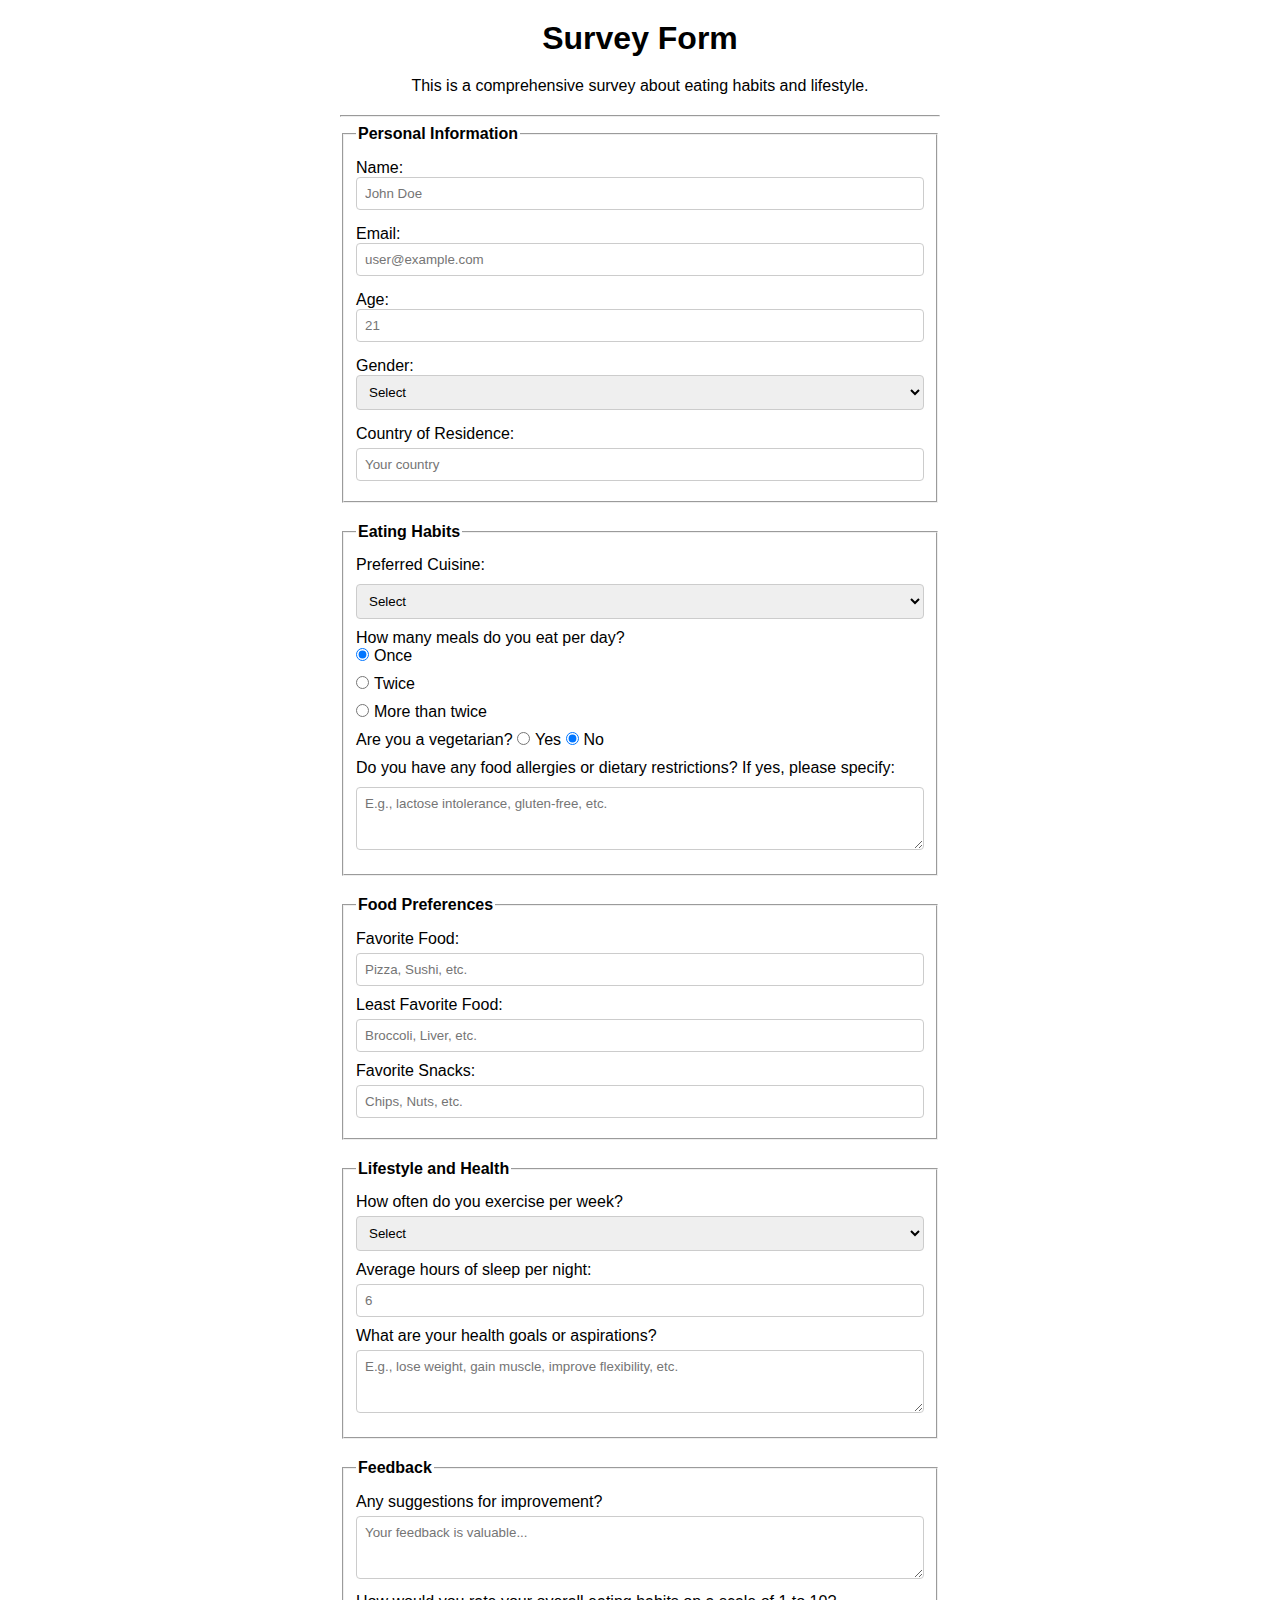
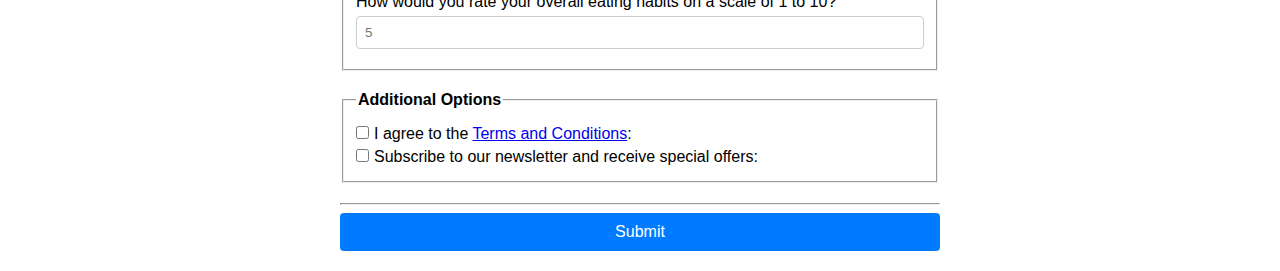
==== survey-form.html @ 65d3557e "v1" ====
<!DOCTYPE html>
<html lang="en">

<head>
    <meta charset="utf-8">
    <meta name="viewport" content="width=device-width, initial-scale=1.0">
    <title>Survey Form</title>
    <link rel="stylesheet" href="css/survey-form.css">
</head>

<body>
    <!-- Title -->
    <h1 id="title">Survey Form</h1>
    <!-- Description -->
    <p id="description">This is a comprehensive survey about eating habits and lifestyle.</p>
    <hr>
    <!-- Main Survey Form -->
    <form id="survey-form">
        <!-- Section 1: Personal Information -->
        <fieldset>
            <legend>Personal Information</legend>
            <label for="name" id="name-label">Name: <input id="name" type="text" name="name" placeholder="John Doe"
                    required></label>
            <label for="email" id="email-label">Email: <input id="email" type="email" name="email"
                    placeholder="user@example.com" required></label>
            <label for="number" id="number-label">Age: <input id="number" type="number" name="number" min="13" max="120"
                    placeholder="21" required></label>
            <label for="gender">Gender:
                <select name="gender" id="gender" required>
                    <option value="">Select</option>
                    <option value="male">Male</option>
                    <option value="female">Female</option>
                    <option value="other">Other</option>
                </select>
            </label>
            <label for="country">Country of Residence:</label>
            <input type="text" id="country" name="country" placeholder="Your country" required>
        </fieldset>
        <!-- END -->
        <!-- Section 2: Eating Habits -->
        <fieldset>
            <legend>Eating Habits</legend>
            <label for="dropdown">Preferred Cuisine:</label>
            <select name="dropdown" id="dropdown" required>
                <option value="">Select</option>
                <option value="1">Indian</option>
                <option value="2">American</option>
                <option value="3">French</option>
                <option value="4">Chinese</option>
                <option value="5">Italian</option>
                <option value="6">Mexican</option>
                <option value="7">Japanese</option>
                <option value="8">Other</option>
            </select>
            <label>How many meals do you eat per day?
                <label for="once"><input id="once" value="once" type="radio" name="meals" checked>Once</label>
                <label for="twice"><input id="twice" value="twice" type="radio" name="meals">Twice</label>
                <label for="more"><input id="more" value="more" type="radio" name="meals">More than twice</label>
            </label>
            <label for="vegetarian">Are you a vegetarian?
                <input type="radio" id="vegetarian" name="vegetarian" value="vegetarian">Yes
                <input type="radio" id="not-vegetarian" name="vegetarian" value="not-vegetarian" checked>No
            </label>
            <label for="food-allergies">Do you have any food allergies or dietary restrictions? If yes, please
                specify:</label>
            <textarea id="food-allergies" name="food-allergies" rows="3" cols="24"
                placeholder="E.g., lactose intolerance, gluten-free, etc."></textarea>
        </fieldset>
        <!-- END -->
        <!-- Section 3: Food Preferences -->
        <fieldset>
            <legend>Food Preferences</legend>
            <label for="fav-food">Favorite Food:</label>
            <input type="text" id="fav-food" name="fav-food" placeholder="Pizza, Sushi, etc.">
            <label for="least-fav-food">Least Favorite Food:</label>
            <input type="text" id="least-fav-food" name="least-fav-food" placeholder="Broccoli, Liver, etc.">
            <label for="snacks">Favorite Snacks:</label>
            <input type="text" id="snacks" name="snacks" placeholder="Chips, Nuts, etc.">
        </fieldset>
        <!-- END -->
        <!-- Section 4: Lifestyle and Health -->
        <fieldset>
            <legend>Lifestyle and Health</legend>
            <label for="exercise-frequency">How often do you exercise per week?</label>
            <select name="exercise-frequency" id="exercise-frequency" required>
                <option value="">Select</option>
                <option value="rarely">Rarely or Never</option>
                <option value="1-2">1-2 times per week</option>
                <option value="3-5">3-5 times per week</option>
                <option value="daily">Daily</option>
            </select>
            <label for="sleep-hours">Average hours of sleep per night:</label>
            <input type="number" id="sleep-hours" name="sleep-hours" min="1" max="24" placeholder="6">
            <label for="health-goals">What are your health goals or aspirations?</label>
            <textarea id="health-goals" name="health-goals" rows="3" cols="24"
                placeholder="E.g., lose weight, gain muscle, improve flexibility, etc."></textarea>
        </fieldset>
        <!-- END -->
        <!-- Section 5: Feedback -->
        <fieldset>
            <legend>Feedback</legend>
            <label for="suggestions">Any suggestions for improvement?</label>
            <textarea id="suggestions" name="suggestions" rows="3" cols="24"
                placeholder="Your feedback is valuable..."></textarea>
            <label for="rating">How would you rate your overall eating habits on a scale of 1 to 10?</label>
            <input type="number" id="rating" name="rating" min="1" max="10" placeholder="5">
        </fieldset>
        <!-- END -->
        <!-- Section 6: Additional Options -->
        <fieldset>
            <legend>Additional Options</legend>
            <label for="terms"><input type="checkbox" id="terms" name="terms" value="terms">I agree to the <a
                    href="#">Terms and Conditions</a>:</label>
            <label for="newsletter"><input type="checkbox" id="newsletter" name="newsletter"
                    value="newsletter">Subscribe to our newsletter and receive special offers:</label>
        </fieldset>
        <!-- END -->
        <!-- Submit -->
    </form>
    <!-- END -->
    <hr>
    <input id="submit" type="submit" value="Submit">
</body>

</html>
---- css/survey-form.css ----
body,
h1,
p,
form,
label,
input,
select,
textarea {
    margin: 0;
    padding: 0;
    font-family: Arial, sans-serif;
}

body {
    width: 100%;
    max-width: 600px;
    margin: auto;
    padding: 20px;
}

#title {
    text-align: center;
    margin-bottom: 20px;
}

#description {
    text-align: center;
    margin-bottom: 20px;
}

fieldset {
    margin-bottom: 20px;
}

legend {
    font-weight: bold;
    margin-bottom: 10px;
}

label {
    display: block;
    margin-bottom: 5px;
}

input[type="text"],
input[type="email"],
input[type="number"],
select,
textarea {
    width: 100%;
    padding: 8px;
    border: 1px solid #ccc;
    border-radius: 4px;
    box-sizing: border-box;
    margin-bottom: 10px;
}

input[type="radio"],
input[type="checkbox"] {
    margin-right: 5px;
}

label.checkbox-label {
    display: flex;
    align-items: center;
}

input[type="submit"] {
    width: 100%;
    padding: 10px;
    background-color: #007bff;
    color: #fff;
    border: none;
    border-radius: 4px;
    cursor: pointer;
    font-size: 16px;
}

input[type="submit"]:hover {
    background-color: #0056b3;
}

#terms a {
    color: #007bff;
    text-decoration: none;
}

#terms a:hover {
    text-decoration: underline;
}

#survey-form fieldset:nth-child(2) label {
    margin-bottom: 10px;
}
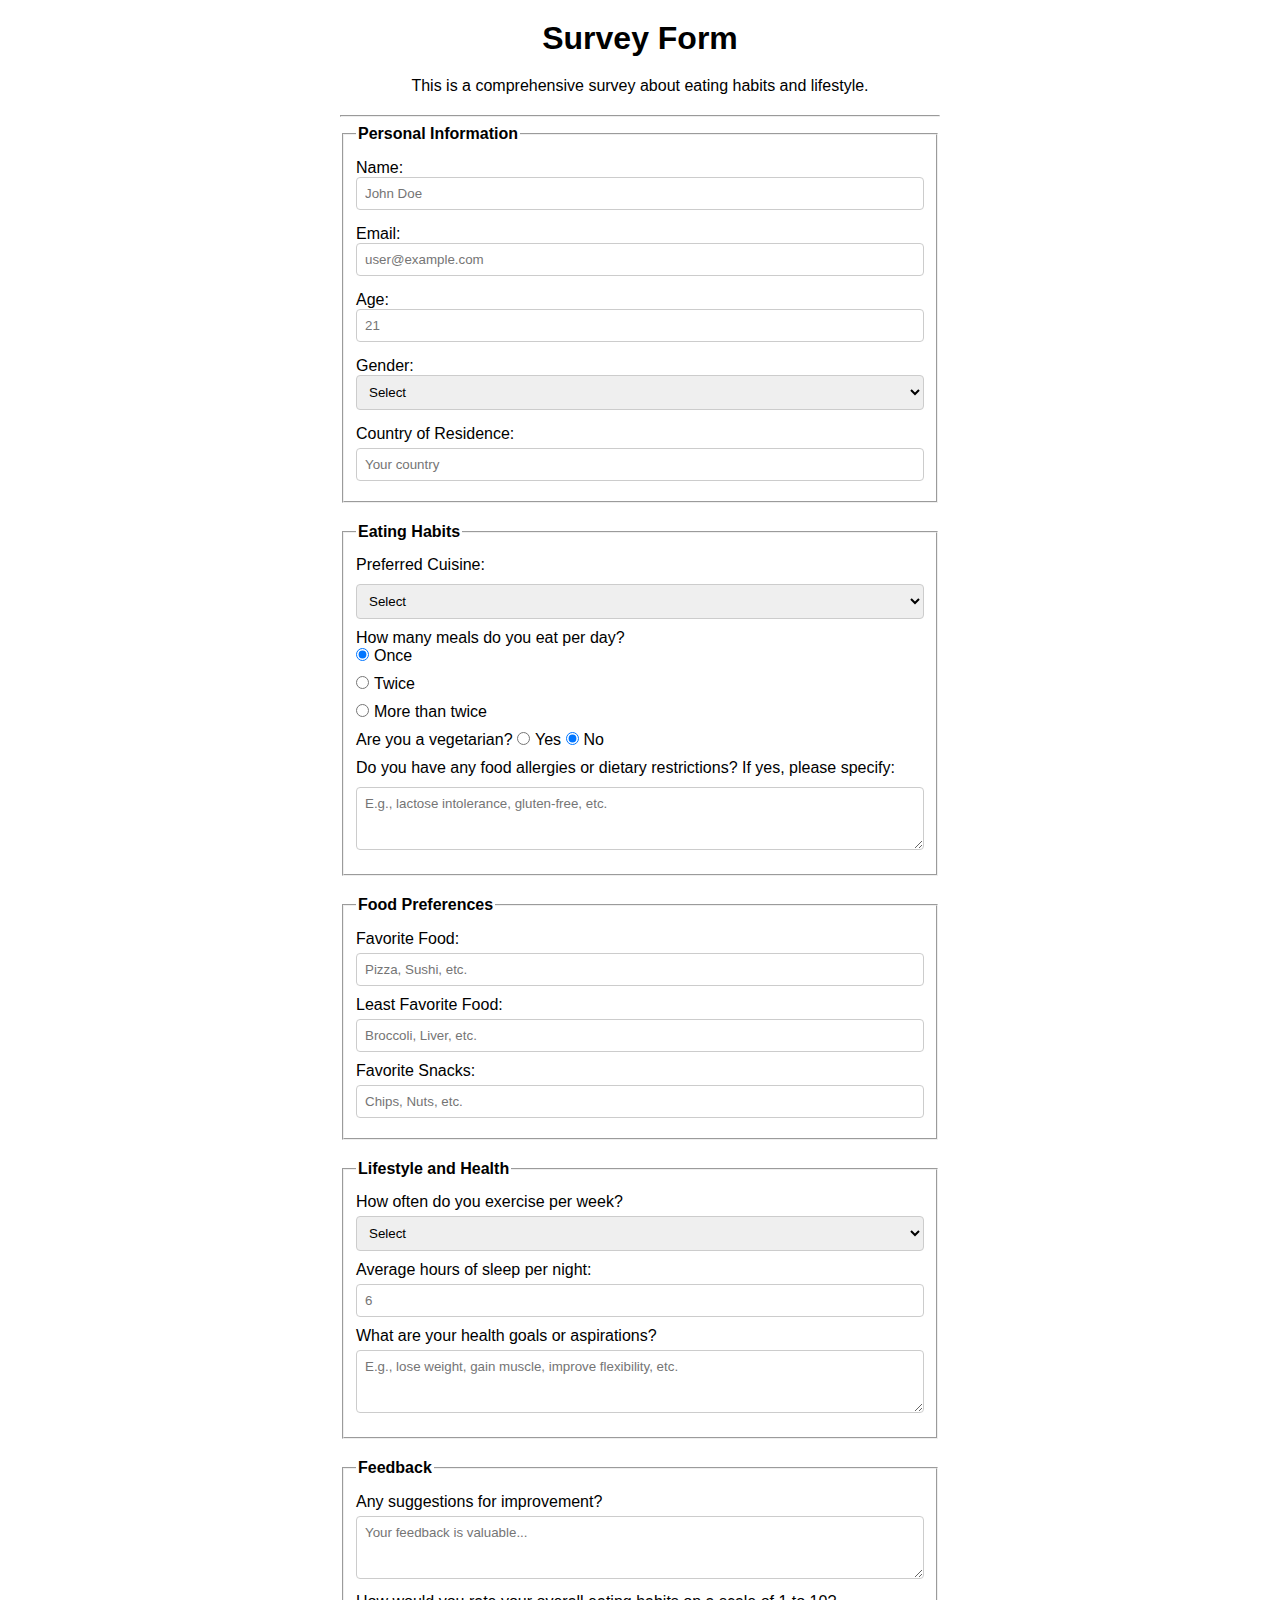
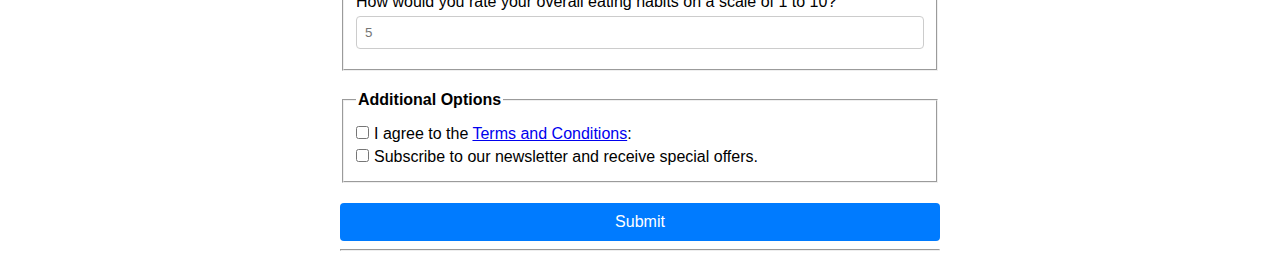
==== commit 8f73c588: "v2" ====
--- a/survey-form.html
+++ b/survey-form.html
@@ -112,14 +112,14 @@
             <label for="terms"><input type="checkbox" id="terms" name="terms" value="terms">I agree to the <a
                     href="#">Terms and Conditions</a>:</label>
             <label for="newsletter"><input type="checkbox" id="newsletter" name="newsletter"
-                    value="newsletter">Subscribe to our newsletter and receive special offers:</label>
+                    value="newsletter">Subscribe to our newsletter and receive special offers.</label>
         </fieldset>
         <!-- END -->
         <!-- Submit -->
+        <input id="submit" type="submit" value="Submit">
     </form>
     <!-- END -->
     <hr>
-    <input id="submit" type="submit" value="Submit">
 </body>
 
 </html>